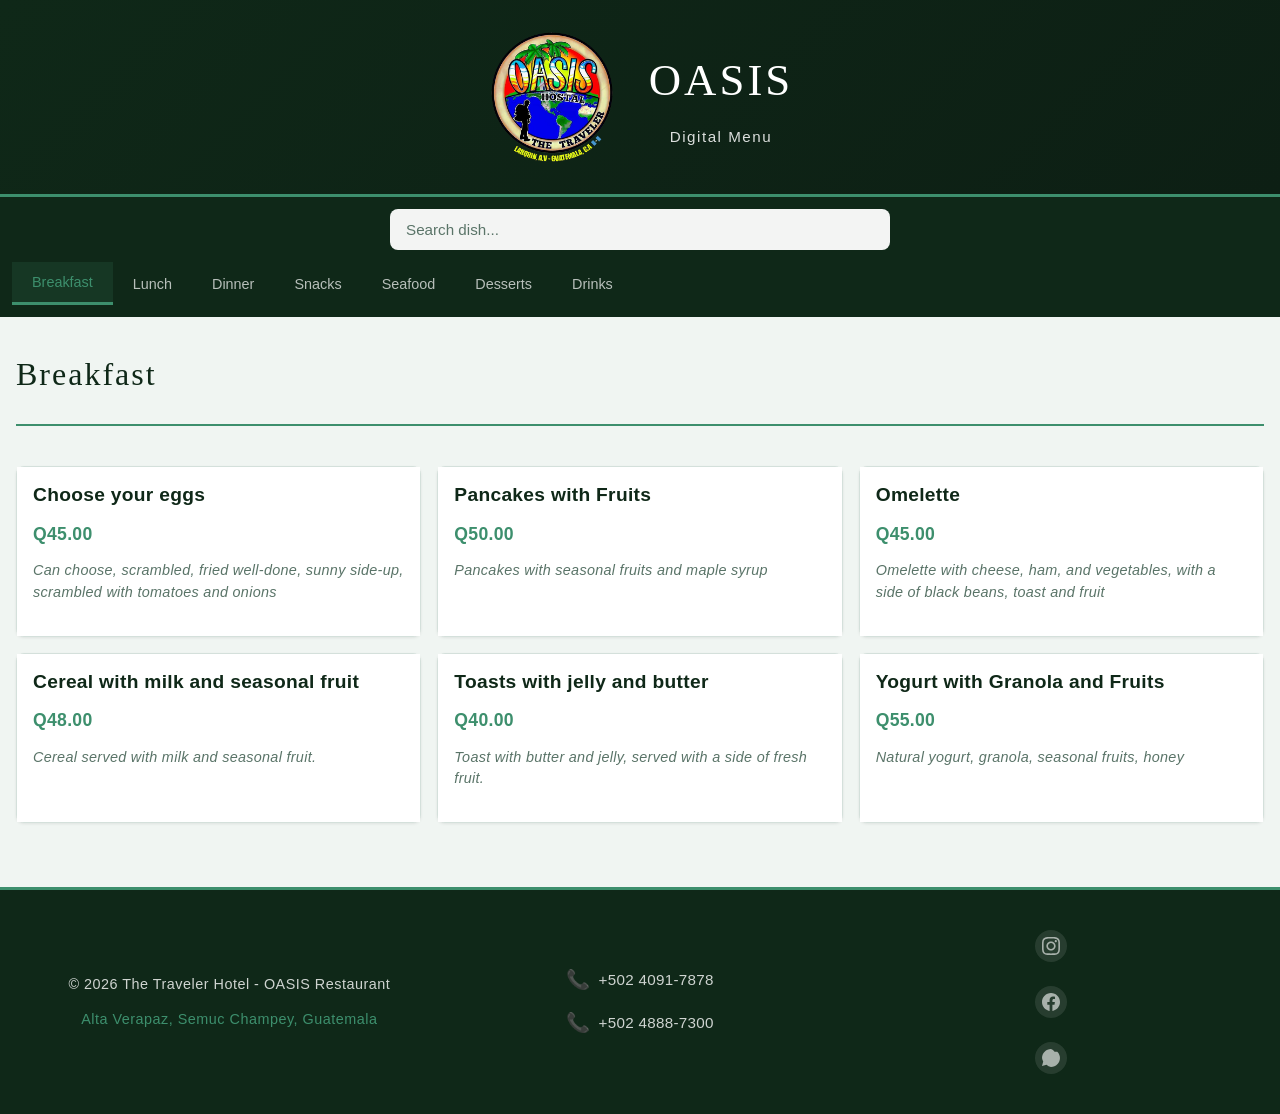
==== index.html @ aee56347 "v2 v2.1" ====
<!DOCTYPE html>
<html lang="en">
<head>
    <meta charset="UTF-8">
    <meta name="viewport" content="width=device-width, initial-scale=1.0">
    <meta name="description" content="Digital menu of the OASIS restaurant at The Traveler Hotel, Lanquín — next to Semuc Champey, Guatemala. Breakfast, lunch, dinner and beverages.">
    <meta name="theme-color" content="#0f2818">

    <!-- Open Graph -->
    <meta property="og:title" content="Digital Menu - OASIS The Traveler">
    <meta property="og:description" content="Breakfast, lunch, dinner and beverages. The Traveler Hotel, Lanquín, Guatemala — next to Semuc Champey.">
    <meta property="og:image" content="assets/branding/logo-oasis.webp">
    <meta property="og:type" content="website">
    <meta property="og:locale" content="en_GT">

    <link rel="manifest" href="manifest.json">
    <link rel="icon" type="image/webp" href="assets/branding/logo-oasis.webp">
    <link rel="apple-touch-icon" href="assets/branding/logo-oasis.webp">
    <title>Digital Menu - OASIS The Traveler | Lanquín, Guatemala</title>
    <link rel="stylesheet" href="css/styles.css">
</head>
<body>
    <!-- Header -->
    <header class="header">
        <div class="header-container">
            <div class="header-logo-section">
                <div class="logo-placeholder">
                    <img id="hotel-logo" src="assets/branding/logo-oasis.webp" alt="The Traveler Hotel" class="hotel-logo">
                </div>
                <div class="header-text">
                    <h1 class="logo">OASIS</h1>
                    <p class="tagline">Digital Menu</p>
                </div>
            </div>
        </div>
    </header>

    <!-- Category Navigation -->
    <nav class="categories-nav">
        <div class="search-container">
            <input type="search" id="search-input" class="search-input" placeholder="Search dish..." aria-label="Search menu">
            <button id="search-clear" class="search-clear" aria-label="Clear search">&times;</button>
        </div>
        <div class="categories-buttons">
            <button class="category-btn active" data-category="breakfast" title="Breakfast" aria-pressed="true">
                Breakfast
            </button>
            <button class="category-btn" data-category="lunch" title="Lunch" aria-pressed="false">
                Lunch
            </button>
            <button class="category-btn" data-category="dinner" title="Dinner" aria-pressed="false">
                Dinner
            </button>
            <button class="category-btn" data-category="snacks" title="Snacks" aria-pressed="false">
                Snacks
            </button>
            <button class="category-btn" data-category="seafood" title="Seafood" aria-pressed="false">
                Seafood
            </button>
            <button class="category-btn" data-category="desserts" title="Desserts" aria-pressed="false">
                Desserts
            </button>
            <button class="category-btn" data-category="drinks" title="Drinks" aria-pressed="false">
                Drinks
            </button>
        </div>
    </nav>

    <!-- Main Container -->
    <main class="main-container">
        <!-- Menu Section -->
        <section class="menu-section">
            <div class="menu-header">
                <h2 id="category-title">Breakfast</h2>
            </div>
            <div class="menu-items" id="menu-items-container"></div>
        </section>
    </main>

    <!-- Footer -->
    <footer class="footer">
        <div class="footer-content">
            <div class="footer-section footer-info">
                <p>&copy; 2026 The Traveler Hotel - OASIS Restaurant</p>
                <p class="footer-location">Alta Verapaz, Semuc Champey, Guatemala</p>
            </div>
            <div class="footer-section footer-contact">
                <a href="tel:+50240917878" class="contact-link">
                    <span class="contact-icon">📞</span>
                    <span>+502 4091-7878</span>
                </a>
                <a href="tel:+50248887300" class="contact-link">
                    <span class="contact-icon">📞</span>
                    <span>+502 4888-7300</span>
                </a>
            </div>
            <div class="footer-section footer-social">
                <a href="https://www.instagram.com/oasisthetraveler/" target="_blank" rel="noopener" class="social-link" title="Instagram">
                    <svg viewBox="0 0 24 24" fill="currentColor"><path d="M12 2.163c3.204 0 3.584.012 4.85.07 3.252.148 4.771 1.691 4.919 4.919.058 1.266.069 1.646.069 4.85 0 3.204-.012 3.584-.07 4.85-.149 3.225-1.664 4.771-4.919 4.919-1.266.058-1.644.07-4.85.07-3.204 0-3.584-.012-4.85-.07-3.26-.149-4.771-1.699-4.919-4.92-.058-1.265-.07-1.644-.07-4.849 0-3.204.013-3.583.07-4.849.149-3.227 1.664-4.771 4.919-4.919 1.266-.057 1.645-.069 4.849-.069zm0-2.163c-3.259 0-3.667.014-4.947.072-4.358.2-6.78 2.618-6.98 6.98-.059 1.281-.073 1.689-.073 4.948 0 3.259.014 3.668.072 4.948.2 4.358 2.618 6.78 6.98 6.98 1.281.058 1.689.072 4.948.072 3.259 0 3.668-.014 4.948-.072 4.354-.2 6.782-2.618 6.979-6.98.059-1.28.073-1.689.073-4.948 0-3.259-.014-3.667-.072-4.947-.196-4.354-2.617-6.78-6.979-6.98-1.281-.059-1.69-.073-4.949-.073zm0 5.838c-3.403 0-6.162 2.759-6.162 6.162s2.759 6.163 6.162 6.163 6.162-2.759 6.162-6.163c0-3.403-2.759-6.162-6.162-6.162zm0 10.162c-2.209 0-4-1.79-4-4 0-2.209 1.791-4 4-4s4 1.791 4 4c0 2.21-1.791 4-4 4zm6.406-11.845c-.796 0-1.441.645-1.441 1.44s.645 1.44 1.441 1.44c.795 0 1.439-.645 1.439-1.44s-.644-1.44-1.439-1.44z"/></svg>
                </a>
                <a href="https://www.facebook.com/OasisTheTraveler" target="_blank" rel="noopener" class="social-link" title="Facebook">
                    <svg viewBox="0 0 24 24" fill="currentColor"><path d="M24 12.073c0-6.627-5.373-12-12-12s-12 5.373-12 12c0 5.99 4.388 10.954 10.125 11.854v-8.385H7.078v-3.47h3.047V9.43c0-3.007 1.792-4.669 4.533-4.669 1.312 0 2.686.235 2.686.235v2.953H15.83c-1.491 0-1.956.925-1.956 1.874v2.25h3.328l-.532 3.47h-2.796v8.385C19.612 23.027 24 18.062 24 12.073z"/></svg>
                </a>
                <a href="https://wa.me/50240917878" target="_blank" rel="noopener" class="social-link" title="WhatsApp">
                    <svg viewBox="0 0 24 24" fill="currentColor"><path d="M17.472 14.382c-.297-.149-1.758-.867-2.03-.967-.273-.099-.471-.148-.67.15-.197.297-.767.966-.94 1.164-.173.199-.347.223-.644.075-.297-.15-1.255-.463-2.39-1.475-.883-.788-1.48-1.761-1.653-2.059-.173-.297-.018-.458.13-.606.134-.133.298-.347.446-.52.149-.174.198-.298.298-.497.099-.198.05-.371-.025-.52-.075-.149-.669-1.612-.916-2.207-.242-.579-.487-.5-.67-.51-.173-.008-.371-.01-.57-.01-.198 0-.52.074-.792.372-.272.297-1.04 1.016-1.04 2.479 0 1.462 1.065 2.875 1.213 3.074.149.198 2.096 3.2 5.076 4.487.709.306 1.262.489 1.694.625.712.227 1.36.195 1.871.118.571-.085 1.758-.719 2.006-1.413.248-.694.248-1.289.173-1.413-.074-.124-.272-.198-.57-.347m-5.421-7.403h-.004c-1.325 0-2.631.321-3.817.927l-.274.161-2.833-.745.758 2.758-.177.281A6.375 6.375 0 002.25 12c0 3.51 2.857 6.359 6.375 6.359 1.699 0 3.29-.659 4.487-1.864 1.197-1.205 1.864-2.837 1.864-4.495 0-3.517-2.856-6.363-6.375-6.363m8.15-1.978A9.972 9.972 0 0012.004 0C5.396 0 .043 5.354.043 11.996A11.98 11.98 0 001.635 16.759l-1.615 5.874 6.014-1.579A11.946 11.946 0 0012.004 24c6.607 0 11.96-5.354 11.96-11.995 0-3.207-1.285-6.22-3.615-8.456Z"/></svg>
                </a>
            </div>
        </div>
    </footer>

    <!-- Modal de Detalle (Lightbox) -->
    <div id="item-modal" class="modal" role="dialog" aria-modal="true" aria-labelledby="modal-name">
        <div class="modal-content">
            <button id="modal-close" class="modal-close" aria-label="Cerrar">&times;</button>
            <div class="modal-image-container">
                <img id="modal-image" class="modal-image" src="" alt="">
            </div>
            <div class="modal-body">
                <span id="modal-category" class="modal-category"></span>
                <div class="modal-header">
                    <h2 id="modal-name" class="modal-name"></h2>
                    <span id="modal-price" class="modal-price"></span>
                </div>
                <p id="modal-description" class="modal-description"></p>
            </div>
        </div>
    </div>

    <!-- Scripts -->
    <script src="js/script.js" defer></script>
    <script>
        if ('serviceWorker' in navigator) {
            window.addEventListener('load', () => {
                navigator.serviceWorker.register('sw.js', { scope: './' })
                    .catch(() => {});
            });
        }
    </script>
</body>
</html>
---- css/styles.css ----
/* ==================== Variables y Reset ==================== */
:root {
    --primary-color: #0f2818;
    --secondary-color: #3d8f6d;
    --accent-color: #2d9f5f;
    --light-bg: #f0f5f2;
    --card-bg: #ffffff;
    --dark-text: #1a2f26;
    --light-text: #5a7468;
    --border-color: #d4e0db;
    --shadow: 0 2px 8px rgba(15, 40, 24, 0.08);
    --shadow-hover: 0 8px 24px rgba(15, 40, 24, 0.12);
    --transition: all 0.3s ease;
    --spacing-unit: 1rem;
    --font-main: 'Segoe UI', -apple-system, BlinkMacSystemFont, sans-serif;
    --font-elegant: 'Georgia', 'Times New Roman', serif;
}

* {
    margin: 0;
    padding: 0;
    box-sizing: border-box;
}

html {
    scroll-behavior: smooth;
}

body {
    font-family: var(--font-main);
    line-height: 1.6;
    color: var(--dark-text);
    background-color: var(--light-bg);
    letter-spacing: 0.3px;
}

/* ==================== Header ==================== */
.header {
    background: linear-gradient(135deg, var(--primary-color) 0%, #0d1f14 100%);
    color: white;
    padding: 2rem var(--spacing-unit);
    text-align: center;
    border-bottom: 3px solid var(--secondary-color);
    position: relative;
}

.header-container {
    max-width: 1200px;
    margin: 0 auto;
}

.header-logo-section {
    display: flex;
    align-items: center;
    gap: 2rem;
    justify-content: center;
}

.logo-placeholder {
    width: 130px;
    height: 130px;
    background-color: transparent;
    border-radius: 0;
    display: flex;
    align-items: center;
    justify-content: center;
    border: none;
}

.hotel-logo {
    width: 100%;
    height: 100%;
    object-fit: contain;
    padding: 0;
}

.header-text {
    text-align: center;
}

.logo {
    font-family: var(--font-elegant);
    font-size: 2.8rem;
    font-weight: 400;
    margin-bottom: 0.5rem;
    letter-spacing: 3px;
    text-transform: uppercase;
}

.tagline {
    font-size: 0.95rem;
    font-weight: 300;
    opacity: 0.85;
    letter-spacing: 1.5px;
}

/* ==================== Navegación de Categorías ==================== */
.categories-nav {
    display: flex;
    flex-direction: column;
    gap: 0.75rem;
    padding: 0.75rem;
    background-color: var(--primary-color);
    position: sticky;
    top: 0;
    z-index: 100;
}

.search-container {
    position: relative;
    max-width: 500px;
    margin: 0 auto;
    width: 100%;
}

.search-input {
    width: 100%;
    padding: 0.75rem 2.5rem 0.75rem 1rem;
    border: none;
    border-radius: 8px;
    font-size: 0.95rem;
    background: rgba(255, 255, 255, 0.95);
    color: var(--dark-text);
    transition: var(--transition);
}

.search-input:focus {
    outline: none;
    box-shadow: 0 0 0 2px var(--secondary-color);
    background: white;
}

.search-input::placeholder {
    color: var(--light-text);
}

.search-clear {
    position: absolute;
    right: 0.5rem;
    top: 50%;
    transform: translateY(-50%);
    background: none;
    border: none;
    font-size: 1.5rem;
    color: var(--light-text);
    cursor: pointer;
    padding: 0.25rem;
    display: none;
}

.search-clear.visible {
    display: block;
}

.search-clear:hover {
    color: var(--dark-text);
}

.categories-buttons {
    display: flex;
    justify-content: flex-start;
    gap: 0;
    flex-wrap: nowrap;
    overflow-x: auto;
    -webkit-overflow-scrolling: touch;
    scrollbar-width: none;
    -ms-overflow-style: none;
}

.categories-buttons::-webkit-scrollbar {
    display: none;
}

.category-btn {
    display: flex;
    align-items: center;
    justify-content: center;
    padding: 0.75rem 1.25rem;
    border: none;
    background-color: transparent;
    color: rgba(255, 255, 255, 0.7);
    font-size: 0.9rem;
    font-weight: 500;
    cursor: pointer;
    transition: var(--transition);
    position: relative;
    flex-shrink: 0;
    white-space: nowrap;
    text-transform: capitalize;
}

.category-btn:hover {
    color: white;
    background-color: rgba(201, 169, 97, 0.15);
}

.category-btn.active {
    color: var(--secondary-color);
    background-color: rgba(61, 143, 109, 0.15);
    border-bottom: 3px solid var(--secondary-color);
}

/* ==================== Subcategorías ==================== */
.subcategories-nav {
    display: flex;
    justify-content: center;
    gap: 0.5rem;
    flex-wrap: wrap;
    margin-bottom: 2rem;
    padding: 0.5rem;
    background: white;
    border-radius: 8px;
    box-shadow: var(--shadow);
}

.subcategory-btn {
    display: flex;
    align-items: center;
    gap: 0.5rem;
    padding: 0.6rem 1rem;
    border: 1px solid var(--border-color);
    background: white;
    color: var(--dark-text);
    font-size: 0.85rem;
    font-weight: 500;
    cursor: pointer;
    border-radius: 6px;
    transition: var(--transition);
}

.subcategory-btn:hover {
    border-color: var(--secondary-color);
    background: rgba(61, 143, 109, 0.05);
}

.subcategory-btn.active {
    background: var(--secondary-color);
    color: white;
    border-color: var(--secondary-color);
}

.subcategory-icon {
    font-size: 1.1rem;
}

@media (max-width: 768px) {
    .subcategories-nav {
        gap: 0.4rem;
    }
    
    .subcategory-btn {
        padding: 0.5rem 0.75rem;
        font-size: 0.75rem;
    }
    
    .subcategory-icon {
        font-size: 1rem;
    }
}

/* ==================== Main Container ==================== */
.main-container {
    display: grid;
    grid-template-columns: 1fr;
    gap: 2rem;
    max-width: 1400px;
    margin: 2rem auto;
    padding: 0 var(--spacing-unit);
}

/* ==================== Menu Section ==================== */
.menu-section {
    flex: 1;
}

.menu-header {
    margin-bottom: 2.5rem;
    animation: slideDown 0.5s ease;
    border-bottom: 2px solid var(--secondary-color);
    padding-bottom: 1.5rem;
}

.menu-header h2 {
    font-family: var(--font-elegant);
    font-size: 2rem;
    font-weight: 400;
    color: var(--primary-color);
    letter-spacing: 2px;
}

.menu-items {
    display: grid;
    grid-template-columns: 1fr;
    gap: 0.75rem;
    animation: fadeIn 0.5s ease;
}

/* ==================== Menu Items ==================== */
.menu-item {
    background-color: var(--card-bg);
    border-radius: 6px;
    overflow: visible;
    position: relative;
    border: 1px solid var(--border-color);
    box-shadow: 0 1px 3px rgba(0,0,0,0.08);
    transition: var(--transition);
    display: flex;
    flex-direction: row;
    align-items: flex-start;
    padding: 0.6rem;
    cursor: pointer;
    gap: 0.6rem;
    width: 100%;
}

.menu-item-image {
    width: 90px;
    height: 90px;
    min-width: 90px;
    max-width: 90px;
    object-fit: cover;
    display: block;
    background-color: var(--light-bg);
    border-radius: 6px;
    cursor: pointer;
    transition: transform 0.2s ease;
    flex-shrink: 0;
}

.menu-item-image:hover {
    transform: scale(1.05);
}

.menu-item-content {
    padding: 0;
    flex: 1;
    display: flex;
    flex-direction: column;
    justify-content: flex-start;
    background: transparent;
    min-width: 0;
}

/* Desktop: Cambiar a layout vertical con grid de 2-3+ columnas */
@media (min-width: 640px) {
    .menu-items {
        grid-template-columns: repeat(2, 1fr);
        gap: 1rem;
    }

    .menu-item {
        flex-direction: column;
        padding: 0;
        border-radius: 8px;
        align-items: center;
        gap: 0;
    }

    .menu-item-image {
        width: 100%;
        height: 160px;
        min-width: auto;
        max-width: none;
        margin-bottom: 0.75rem;
        border-radius: 4px;
        flex-shrink: 1;
    }

    .menu-item-content {
        padding: 0.75rem;
        background: white;
        width: 100%;
        text-align: left;
    }
}

@media (min-width: 1024px) {
    .menu-items {
        grid-template-columns: repeat(3, 1fr);
    }

    .menu-item-image {
        height: 200px;
    }

    .menu-item-content {
        padding: 1rem;
    }
}

.menu-item::before {
    display: none;
}

.menu-item:hover {
    background-color: rgba(61, 143, 109, 0.05);
    box-shadow: var(--shadow-hover);
}

.menu-item:active {
    transform: scale(0.98);
}

@media (min-width: 1024px) {
    .menu-item::before {
        content: '';
        display: block;
        position: absolute;
        top: 0;
        left: 0;
        right: 0;
        height: 3px;
        background: var(--secondary-color);
        transform: scaleX(0);
        transform-origin: left;
        transition: transform 0.3s ease;
        z-index: 1;
    }

    .menu-item:hover {
        transform: translateY(-4px);
        background-color: var(--card-bg);
    }

    .menu-item:hover::before {
        transform: scaleX(1);
    }

    .menu-item:active {
        transform: none;
    }
}

.menu-item-header {
    display: flex;
    flex-direction: column;
    align-items: flex-start;
    margin-bottom: 0.5rem;
    gap: 0.25rem;
}

@media (min-width: 1024px) {
    .menu-item-header {
        justify-content: space-between;
        align-items: start;
        margin-bottom: 0.75rem;
    }
}

.menu-item-name {
    font-size: 1rem;
    font-weight: 600;
    color: var(--primary-color);
    margin-bottom: 0.25rem;
    display: block;
    line-height: 1.3;
    word-break: break-word;
}

@media (min-width: 1024px) {
    .menu-item-name {
        font-size: 1.2rem;
        margin-bottom: 0.5rem;
    }
}

.menu-item-price {
    font-size: 0.95rem;
    font-weight: 700;
    color: var(--secondary-color);
    white-space: nowrap;
}

@media (min-width: 1024px) {
    .menu-item-price {
        font-size: 1.1rem;
    }
}

.menu-item-description {
    font-size: 0.9rem;
    color: var(--light-text);
    margin-bottom: 1rem;
    font-style: italic;
    line-height: 1.5;
    display: none;
}

/* Mostrar descripción en desktop */
@media (min-width: 1024px) {
    .menu-item-description {
        display: block;
    }
}

.menu-category-tag {
    display: inline-block;
    font-size: 0.7rem;
    text-transform: uppercase;
    letter-spacing: 1px;
    color: var(--secondary-color);
    background: rgba(61, 143, 109, 0.1);
    padding: 0.25rem 0.5rem;
    border-radius: 4px;
    margin-bottom: 0.5rem;
}

.btn-clear-search {
    margin-top: 1rem;
    padding: 0.75rem 1.5rem;
    background: var(--primary-color);
    color: white;
    border: none;
    border-radius: 8px;
    font-size: 0.9rem;
    cursor: pointer;
    transition: var(--transition);
}

.btn-clear-search:hover {
    background: #0d1f14;
}



/* ==================== Footer ==================== */
.footer {
    background-color: var(--primary-color);
    color: rgba(255, 255, 255, 0.8);
    text-align: center;
    padding: 2.5rem var(--spacing-unit);
    margin-top: 4rem;
    border-top: 3px solid var(--secondary-color);
}

.footer-content {
    max-width: 1200px;
    margin: 0 auto;
    display: grid;
    grid-template-columns: repeat(auto-fit, minmax(250px, 1fr));
    gap: 2rem;
    align-items: center;
}

.footer-section {
    display: flex;
    flex-direction: column;
    align-items: center;
    gap: 0.75rem;
}

.footer-info p {
    margin: 0;
    font-size: 0.9rem;
    letter-spacing: 0.5px;
}

.footer-location {
    color: var(--secondary-color);
    font-size: 0.85rem;
}

.contact-link {
    display: flex;
    align-items: center;
    gap: 0.5rem;
    color: inherit;
    text-decoration: none;
    transition: var(--transition);
    font-size: 0.95rem;
    font-weight: 500;
}

.contact-link:hover {
    color: var(--secondary-color);
}

.contact-icon {
    font-size: 1.2rem;
}

.footer-social {
    display: flex;
    justify-content: center;
    gap: 1.5rem;
}

.social-link {
    width: 32px;
    height: 32px;
    display: flex;
    align-items: center;
    justify-content: center;
    color: rgba(255, 255, 255, 0.6);
    transition: var(--transition);
    border-radius: 50%;
    background-color: rgba(255, 255, 255, 0.1);
}

.social-link:hover {
    color: var(--secondary-color);
    background-color: rgba(61, 143, 109, 0.3);
    transform: translateY(-3px);
}

.social-link svg {
    width: 18px;
    height: 18px;
}

/* ==================== Animaciones ==================== */
@keyframes slideDown {
    from {
        opacity: 0;
        transform: translateY(-20px);
    }
    to {
        opacity: 1;
        transform: translateY(0);
    }
}

@keyframes fadeIn {
    from {
        opacity: 0;
    }
    to {
        opacity: 1;
    }
}

/* ==================== Responsive Design ==================== */
@media (max-width: 1024px) {
    .main-container {
        grid-template-columns: 1fr;
    }
}

@media (max-width: 768px) {
    .header {
        padding: 1.5rem 1rem;
    }

    .header-logo-section {
        gap: 1rem;
    }

    .logo-placeholder {
        width: 100px;
        height: 100px;
    }

    .logo {
        font-size: 2rem;
    }

    .tagline {
        font-size: 0.9rem;
    }

    .footer-content {
        grid-template-columns: 1fr;
        gap: 1.5rem;
    }

    .footer-social {
        gap: 1rem;
    }

    .categories-nav {
        gap: 0;
    }

    .category-btn {
        padding: 0.75rem 1rem;
        font-size: 0.85rem;
    }

    .menu-items {
        grid-template-columns: 1fr;
        gap: 1rem;
    }

    .menu-item {
        padding: 0.75rem;
        flex-direction: row;
    }

    .menu-item-image {
        width: 90px;
        height: 90px;
        min-width: 90px;
        margin-right: 1rem;
        margin-bottom: 0;
    }

    .menu-item-content {
        padding: 0.5rem;
    }

    .menu-item-name {
        font-size: 1.1rem;
    }

    .menu-item-price {
        font-size: 1rem;
    }

    .main-container {
        margin: 1rem auto;
        padding: 0 0.5rem;
    }

    .menu-header h2 {
        font-size: 1.5rem;
    }
}

@media (max-width: 480px) {
    .header {
        padding: 1.5rem 1rem;
    }

    .logo {
        font-size: 1.5rem;
    }

    .tagline {
        font-size: 0.85rem;
    }

    .categories-nav {
        gap: 0;
        padding: 0;
    }

    .category-btn {
        padding: 0.75rem 0.5rem;
        font-size: 0.8rem;
    }

    .menu-header h2 {
        font-size: 1.3rem;
    }

    .menu-items {
        grid-template-columns: 1fr;
    }

    .menu-item {
        padding: 0.75rem;
        flex-direction: row;
        align-items: flex-start;
    }

    .menu-item-image {
        width: 90px;
        height: 90px;
        min-width: 90px;
        margin-right: 0.75rem;
        margin-bottom: 0;
        border-radius: 4px;
    }

    .menu-item-name {
        font-size: 0.95rem;
    }

    .menu-item-price {
        font-size: 0.85rem;
    }

    .menu-item-content {
        padding: 0.25rem;
    }

    .footer {
        padding: 1.5rem 0.5rem;
    }
}

/* ==================== Skeleton Loader ==================== */
@keyframes shimmer {
    0%   { background-position: -600px 0; }
    100% { background-position: 600px 0; }
}

.skeleton {
    background: linear-gradient(90deg, #e0e0e0 25%, #f0f0f0 50%, #e0e0e0 75%);
    background-size: 600px 100%;
    animation: shimmer 1.4s infinite linear;
    border-radius: 4px;
}

.skeleton-card {
    background: var(--card-bg);
    border: 1px solid var(--border-color);
    box-shadow: var(--shadow);
    overflow: hidden;
    display: flex;
    flex-direction: column;
}

.skeleton-img {
    width: 100%;
    height: 200px;
    border-radius: 0;
}

.skeleton-body {
    padding: 1.75rem;
    display: flex;
    flex-direction: column;
    gap: 0.75rem;
}

.skeleton-title {
    height: 20px;
    width: 65%;
}

.skeleton-line {
    height: 14px;
    width: 100%;
}

.skeleton-line.short {
    width: 40%;
}

/* ==================== Modal ==================== */
.modal {
    display: none !important;
    position: fixed;
    inset: 0;
    background-color: rgba(0, 0, 0, 0.92);
    z-index: 1000;
    align-items: center;
    justify-content: center;
    padding: 1rem;
    backdrop-filter: blur(8px);
    overflow-y: auto;
}

.modal.active {
    display: flex !important;
    animation: fadeIn 0.2s ease;
}

body.modal-open {
    overflow: hidden;
}

.modal-content {
    background: transparent;
    box-shadow: none;
    max-width: 90vw;
    max-width: min(600px, 90vw);
    display: flex;
    flex-direction: column;
    align-items: center;
    width: 100%;
    position: relative;
    overflow: visible;
}

.modal-close {
    position: absolute;
    top: 1rem;
    right: 1rem;
    width: 40px;
    height: 40px;
    border: none;
    background-color: rgba(255, 255, 255, 0.15);
    color: white;
    font-size: 1.8rem;
    line-height: 1;
    border-radius: 50%;
    cursor: pointer;
    z-index: 20;
    display: flex;
    align-items: center;
    justify-content: center;
    transition: var(--transition);
}

.modal-close:hover {
    background-color: rgba(255, 255, 255, 0.3);
    transform: scale(1.1);
}

.modal-image-container {
    display: flex;
    align-items: center;
    justify-content: center;
    width: 100%;
    padding: 0;
}

.modal-image {
    width: auto;
    max-width: 100%;
    height: auto;
    max-height: 75vh;
    object-fit: contain;
    border-radius: 8px;
    box-shadow: 0 10px 40px rgba(0, 0, 0, 0.5);
    display: block;
    margin-bottom: 1rem;
    animation: zoomIn 0.3s ease;
}

@keyframes zoomIn {
    from {
        opacity: 0;
        transform: scale(0.8);
    }
    to {
        opacity: 1;
        transform: scale(1);
    }
}

.modal-body {
    width: 100%;
    text-align: center;
    padding: 1.5rem 0.5rem;
    color: white;
}

.modal-header {
    display: flex;
    flex-direction: column;
    align-items: center;
    gap: 0.5rem;
    margin-bottom: 1rem;
}

.modal-category {
    display: inline-block;
    font-size: 0.7rem;
    text-transform: uppercase;
    letter-spacing: 1px;
    color: #d4af37;
    background: rgba(212, 175, 55, 0.15);
    padding: 0.25rem 0.75rem;
    border-radius: 4px;
    margin-bottom: 0.5rem;
}

.modal-category:empty {
    display: none;
}

.modal-name {
    font-family: var(--font-elegant);
    font-size: 1.8rem;
    font-weight: 400;
    color: white;
    letter-spacing: 1px;
}

.modal-price {
    font-size: 1.4rem;
    font-weight: 700;
    color: #d4af37;
}

.modal-description {
    font-size: 1rem;
    color: #cccccc;
    font-style: normal;
    max-width: 400px;
    margin: 0 auto;
    line-height: 1.6;
}

@keyframes slideUp {
    from {
        opacity: 0;
        transform: translateY(20px);
    }
    to {
        opacity: 1;
        transform: translateY(0);
    }
}

@media (max-width: 768px) {
    .modal-image {
        max-height: 60vh;
        border-radius: 6px;
    }
    
    .modal-name {
        font-size: 1.5rem;
    }
    
    .modal-price {
        font-size: 1.2rem;
    }
    
    .modal-description {
        font-size: 0.95rem;
    }
}

@media (max-width: 480px) {
    .modal-close {
        top: 0.75rem;
        right: 0.75rem;
        width: 36px;
        height: 36px;
        font-size: 1.5rem;
    }
    
    .modal-image-container {
        padding: 0 0.5rem;
    }
    
    .modal-image {
        max-height: 50vh;
    }
    
    .modal-body {
        padding: 1rem 0.5rem;
    }
    
    .modal-name {
        font-size: 1.3rem;
    }
    
    .modal-price {
        font-size: 1.1rem;
    }
    
    .modal-description {
        font-size: 0.9rem;
    }
}

    .modal-image {
        max-height: 60vh;
    }

    .modal-name {
        font-size: 1.5rem;
    }

    .modal-price {
        font-size: 1.2rem;
    }


/* ==================== Estados Especiales ==================== */
.loading {
    opacity: 0.6;
    pointer-events: none;
}

.empty-state {
    text-align: center;
    padding: 3rem 1rem;
    color: #999;
}

.empty-state p {
    font-size: 1.1rem;
    margin-bottom: 1rem;
}

/* ==================== Loading State ==================== */
.loading-state {
    display: flex;
    flex-direction: column;
    align-items: center;
    justify-content: center;
    padding: 3rem;
    gap: 1rem;
}

.loader {
    width: 40px;
    height: 40px;
    border: 3px solid var(--border-color);
    border-top-color: var(--secondary-color);
    border-radius: 50%;
    animation: spin 0.8s linear infinite;
}

@keyframes spin {
    to { transform: rotate(360deg); }
}

/* ==================== Offline Banner ==================== */
.offline-banner {
    position: fixed;
    top: 0;
    left: 0;
    right: 0;
    background: linear-gradient(135deg, #f59e0b 0%, #d97706 100%);
    color: white;
    text-align: center;
    padding: 0.75rem;
    font-weight: 500;
    z-index: 1001;
    box-shadow: 0 2px 8px rgba(0, 0, 0, 0.15);
    animation: slideDown 0.3s ease;
}

.offline-indicator {
    background: #fef3c7;
    color: #92400e;
    padding: 0.75rem 1rem;
    text-align: center;
    border-radius: 8px;
    margin-bottom: 1rem;
    font-weight: 500;
}

/* ==================== Reduced Motion ==================== */
@media (prefers-reduced-motion: reduce) {
    *, *::before, *::after {
        animation-duration: 0.01ms !important;
        animation-iteration-count: 1 !important;
        transition-duration: 0.01ms !important;
    }
}
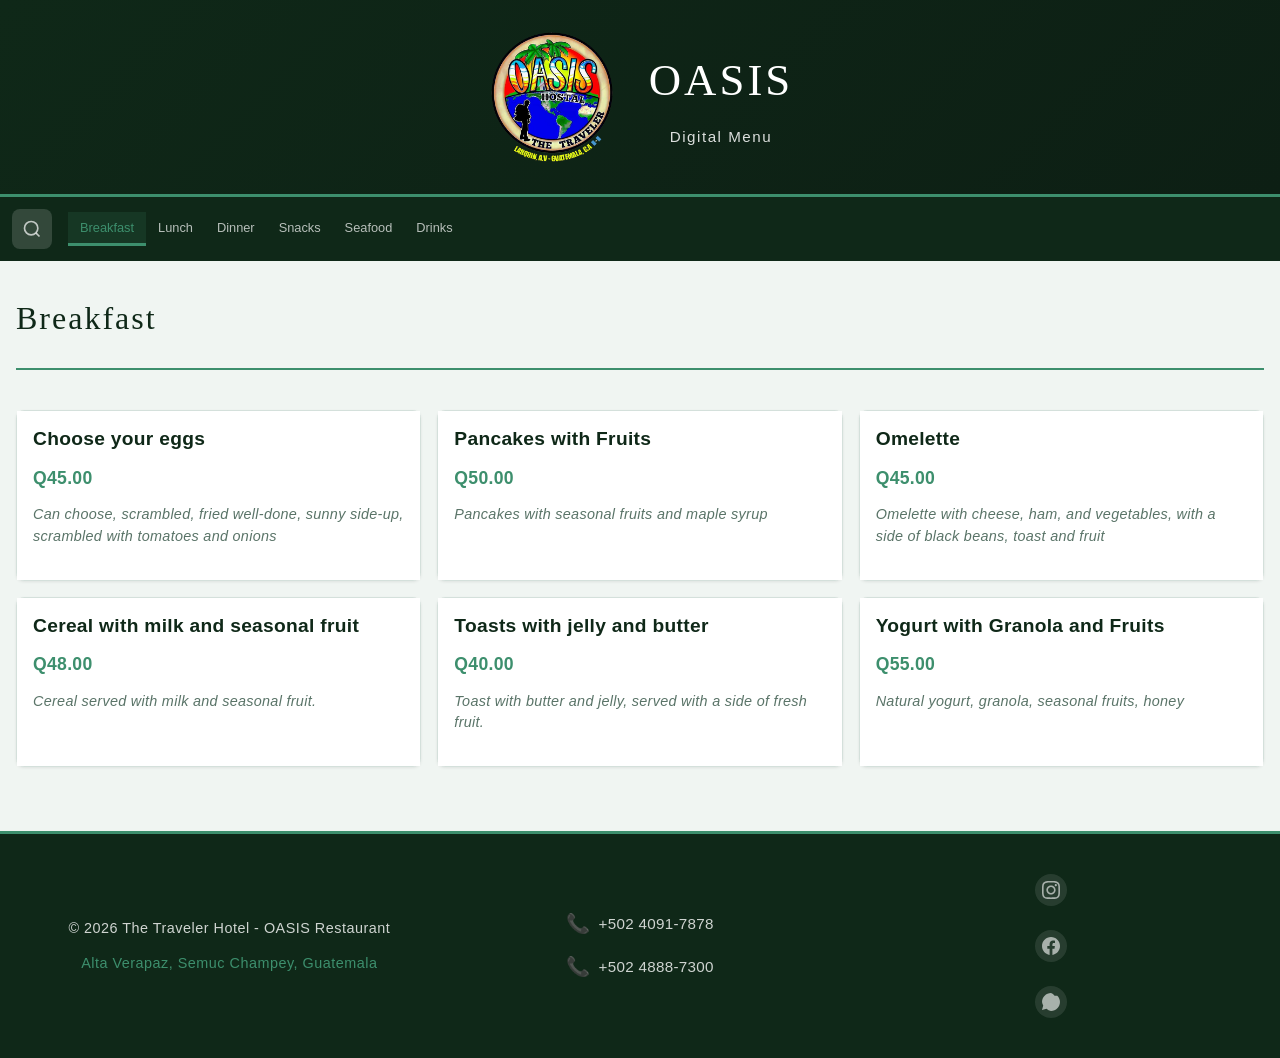
==== commit c57a4f42: "Replace repo with local MENUQROASIS version Co-authored-by: Copilot <223556219+Copilot@users.noreply" ====
--- a/index.html
+++ b/index.html
@@ -37,7 +37,12 @@
 
     <!-- Category Navigation -->
     <nav class="categories-nav">
-        <div class="search-container">
+        <button id="search-toggle" class="search-toggle" aria-label="Search">
+            <svg class="search-icon" viewBox="0 0 24 24" fill="none" stroke="currentColor" stroke-width="2">
+                <circle cx="11" cy="11" r="8"/><path d="m21 21-4.35-4.35"/>
+            </svg>
+        </button>
+        <div id="search-container" class="search-container">
             <input type="search" id="search-input" class="search-input" placeholder="Search dish..." aria-label="Search menu">
             <button id="search-clear" class="search-clear" aria-label="Clear search">&times;</button>
         </div>
@@ -57,9 +62,7 @@
             <button class="category-btn" data-category="seafood" title="Seafood" aria-pressed="false">
                 Seafood
             </button>
-            <button class="category-btn" data-category="desserts" title="Desserts" aria-pressed="false">
-                Desserts
-            </button>
+            
             <button class="category-btn" data-category="drinks" title="Drinks" aria-pressed="false">
                 Drinks
             </button>
--- a/css/styles.css
+++ b/css/styles.css
@@ -97,28 +97,85 @@
 /* ==================== Navegación de Categorías ==================== */
 .categories-nav {
     display: flex;
-    flex-direction: column;
-    gap: 0.75rem;
+    flex-direction: row;
+    align-items: center;
+    flex-wrap: nowrap; /* Evita que las categorías se envuelvan en mobile */
+    gap: 0.5rem;
     padding: 0.75rem;
     background-color: var(--primary-color);
     position: sticky;
     top: 0;
     z-index: 100;
+    overflow-x: auto;
+    -webkit-overflow-scrolling: touch;
+    white-space: nowrap;
+    scrollbar-width: none;
+    -ms-overflow-style: none;
+}
+
+.categories-nav > * {
+    flex-shrink: 0;
+}
+
+.categories-nav::-webkit-scrollbar {
+    display: none;
+}
+
+.search-toggle {
+    display: flex;
+    align-items: center;
+    justify-content: center;
+    width: 40px;
+    height: 40px;
+    min-width: 40px;
+    border: none;
+    border-radius: 8px;
+    background: rgba(255, 255, 255, 0.15);
+    color: rgba(255, 255, 255, 0.7);
+    cursor: pointer;
+    transition: all 0.2s ease;
+}
+
+.search-toggle:hover {
+    background: rgba(255, 255, 255, 0.25);
+    color: white;
+}
+
+.search-toggle.active {
+    background: rgba(255, 255, 255, 0.95);
+    color: var(--primary-color);
+}
+
+.search-icon {
+    width: 20px;
+    height: 20px;
+    transition: transform 0.3s ease;
+}
+
+.search-toggle.active .search-icon {
+    transform: rotate(90deg);
 }
 
 .search-container {
     position: relative;
-    max-width: 500px;
-    margin: 0 auto;
-    width: 100%;
+    width: 0;
+    overflow: hidden;
+    opacity: 0;
+    transition: all 0.3s ease;
+}
+
+.search-container.expanded {
+    width: 140px;
+    opacity: 1;
+    margin-right: 0.5rem;
 }
 
 .search-input {
     width: 100%;
-    padding: 0.75rem 2.5rem 0.75rem 1rem;
+    padding: 0.5rem 2rem 0.5rem 0.75rem;
     border: none;
     border-radius: 8px;
-    font-size: 0.95rem;
+    font-size: 0.85rem;
     background: rgba(255, 255, 255, 0.95);
     color: var(--dark-text);
     transition: var(--transition);
@@ -158,35 +215,26 @@
 
 .categories-buttons {
     display: flex;
-    justify-content: flex-start;
     gap: 0;
-    flex-wrap: nowrap;
-    overflow-x: auto;
-    -webkit-overflow-scrolling: touch;
-    scrollbar-width: none;
-    -ms-overflow-style: none;
-}
-
-.categories-buttons::-webkit-scrollbar {
-    display: none;
 }
 
 .category-btn {
     display: flex;
     align-items: center;
     justify-content: center;
-    padding: 0.75rem 1.25rem;
+    padding: 0.5rem 0.75rem;
     border: none;
     background-color: transparent;
     color: rgba(255, 255, 255, 0.7);
-    font-size: 0.9rem;
+    font-size: 0.8rem;
     font-weight: 500;
     cursor: pointer;
-    transition: var(--transition);
+    transition: all 0.25s ease;
     position: relative;
     flex-shrink: 0;
     white-space: nowrap;
     text-transform: capitalize;
+    border-bottom: 3px solid transparent;
 }
 
 .category-btn:hover {
@@ -197,7 +245,8 @@
 .category-btn.active {
     color: var(--secondary-color);
     background-color: rgba(61, 143, 109, 0.15);
-    border-bottom: 3px solid var(--secondary-color);
+    border-bottom-color: var(--secondary-color);
+    transition: all 0.25s ease;
 }
 
 /* ==================== Subcategorías ==================== */
@@ -292,7 +341,11 @@
     display: grid;
     grid-template-columns: 1fr;
     gap: 0.75rem;
-    animation: fadeIn 0.5s ease;
+}
+
+.menu-item.animate-in {
+    animation: slideUp 0.4s ease forwards;
+    opacity: 0;
 }
 
 /* ==================== Menu Items ==================== */
@@ -629,6 +682,17 @@
     }
 }
 
+@keyframes slideUp {
+    from {
+        opacity: 0;
+        transform: translateY(15px);
+    }
+    to {
+        opacity: 1;
+        transform: translateY(0);
+    }
+}
+
 /* ==================== Responsive Design ==================== */
 @media (max-width: 1024px) {
     .main-container {
@@ -672,8 +736,27 @@
     }
 
     .category-btn {
-        padding: 0.75rem 1rem;
+        padding: 0.6rem 0.85rem;
         font-size: 0.85rem;
+    }
+
+    .search-container.expanded {
+        width: 180px;
+    }
+
+    .search-container {
+        width: 0;
+    }
+
+    .search-toggle {
+        width: 36px;
+        height: 36px;
+        min-width: 36px;
+    }
+
+    .search-icon {
+        width: 18px;
+        height: 18px;
     }
 
     .menu-items {
@@ -731,12 +814,27 @@
 
     .categories-nav {
         gap: 0;
-        padding: 0;
+        padding: 0.5rem;
     }
 
     .category-btn {
-        padding: 0.75rem 0.5rem;
-        font-size: 0.8rem;
+        padding: 0.5rem 0.6rem;
+        font-size: 0.75rem;
+    }
+
+    .search-toggle {
+        width: 34px;
+        height: 34px;
+        min-width: 34px;
+    }
+
+    .search-icon {
+        width: 16px;
+        height: 16px;
+    }
+
+    .search-container.expanded {
+        width: 120px;
     }
 
     .menu-header h2 {
@@ -1039,18 +1137,6 @@
     }
 }
 
-    .modal-image {
-        max-height: 60vh;
-    }
-
-    .modal-name {
-        font-size: 1.5rem;
-    }
-
-    .modal-price {
-        font-size: 1.2rem;
-    }
-
 
 /* ==================== Estados Especiales ==================== */
 .loading {
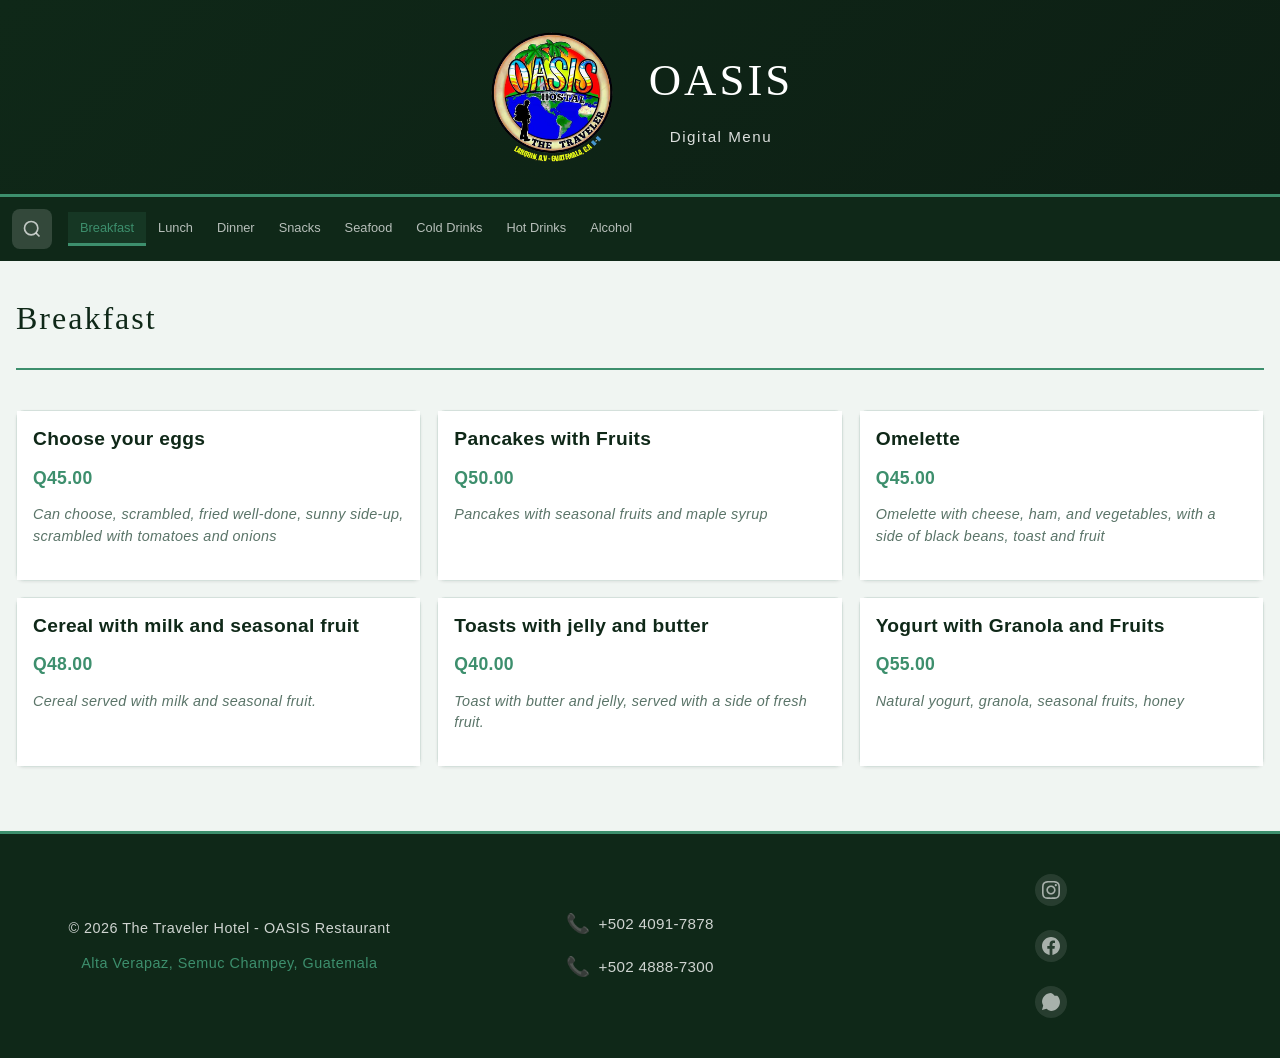
==== commit a12800a6: "v3" ====
--- a/index.html
+++ b/index.html
@@ -63,8 +63,14 @@
                 Seafood
             </button>
             
-            <button class="category-btn" data-category="drinks" title="Drinks" aria-pressed="false">
-                Drinks
+            <button class="category-btn" data-category="cold-drinks" title="Cold Drinks" aria-pressed="false">
+                Cold Drinks
+            </button>
+            <button class="category-btn" data-category="hot-drinks" title="Hot Drinks" aria-pressed="false">
+                Hot Drinks
+            </button>
+            <button class="category-btn" data-category="alcohol" title="Alcohol" aria-pressed="false">
+                Alcohol
             </button>
         </div>
     </nav>
@@ -133,9 +139,23 @@
     <script src="js/script.js" defer></script>
     <script>
         if ('serviceWorker' in navigator) {
+            let isRefreshing = false;
+
+            navigator.serviceWorker.addEventListener('controllerchange', () => {
+                if (isRefreshing) {
+                    return;
+                }
+
+                isRefreshing = true;
+                window.location.reload();
+            });
+
             window.addEventListener('load', () => {
                 navigator.serviceWorker.register('sw.js', { scope: './' })
-                    .catch(() => {});
+                    .then((registration) => registration.update())
+                    .catch((error) => {
+                        console.error('Service worker registration failed:', error);
+                    });
             });
         }
     </script>
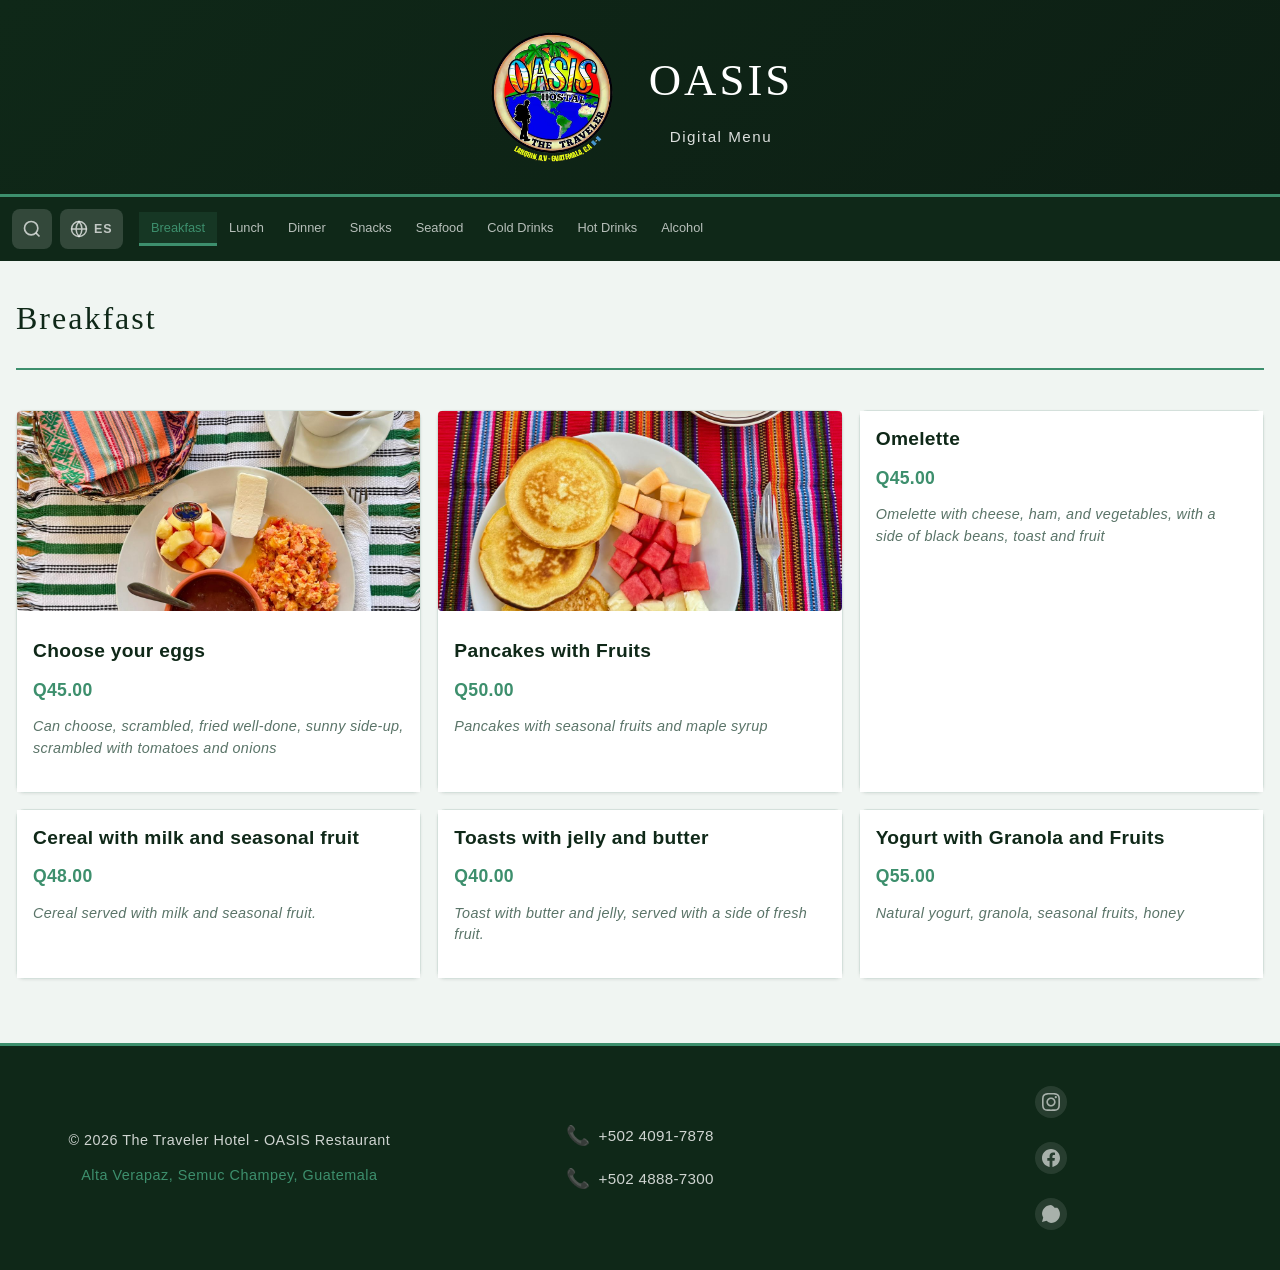
==== commit 21e3f944: "language" ====
--- a/index.html
+++ b/index.html
@@ -41,6 +41,13 @@
             <svg class="search-icon" viewBox="0 0 24 24" fill="none" stroke="currentColor" stroke-width="2">
                 <circle cx="11" cy="11" r="8"/><path d="m21 21-4.35-4.35"/>
             </svg>
+        </button>
+        <button id="lang-btn" class="lang-btn" aria-label="Switch language">
+            <svg class="lang-icon" viewBox="0 0 24 24" fill="none" stroke="currentColor" stroke-width="2">
+                <circle cx="12" cy="12" r="10"/>
+                <path d="M2 12h20M12 2a15.3 15.3 0 0 1 4 10 15.3 15.3 0 0 1-4 10 15.3 15.3 0 0 1-4-10 15.3 15.3 0 0 1 4-10z"/>
+            </svg>
+            <span class="lang-label">ES</span>
         </button>
         <div id="search-container" class="search-container">
             <input type="search" id="search-input" class="search-input" placeholder="Search dish..." aria-label="Search menu">
@@ -135,6 +142,12 @@
         </div>
     </div>
 
+    <!-- Update Notification -->
+    <div id="update-banner" class="update-banner" hidden>
+        <span>New version available</span>
+        <button id="update-btn">Update</button>
+    </div>
+
     <!-- Scripts -->
     <script src="js/script.js" defer></script>
     <script>
--- a/css/styles.css
+++ b/css/styles.css
@@ -47,6 +47,39 @@
 .header-container {
     max-width: 1200px;
     margin: 0 auto;
+    position: relative;
+}
+
+/* ==================== Botón de Idioma ==================== */
+.lang-btn {
+    display: flex;
+    align-items: center;
+    gap: 0.35rem;
+    padding: 0 0.65rem;
+    height: 40px;
+    min-width: 40px;
+    border: none;
+    border-radius: 8px;
+    background: rgba(255, 255, 255, 0.15);
+    color: rgba(255, 255, 255, 0.7);
+    font-size: 0.78rem;
+    font-weight: 600;
+    letter-spacing: 1px;
+    text-transform: uppercase;
+    cursor: pointer;
+    transition: all 0.2s ease;
+    flex-shrink: 0;
+}
+
+.lang-btn:hover {
+    background: rgba(255, 255, 255, 0.25);
+    color: white;
+}
+
+.lang-icon {
+    width: 18px;
+    height: 18px;
+    flex-shrink: 0;
 }
 
 .header-logo-section {
@@ -249,64 +282,6 @@
     transition: all 0.25s ease;
 }
 
-/* ==================== Subcategorías ==================== */
-.subcategories-nav {
-    display: flex;
-    justify-content: center;
-    gap: 0.5rem;
-    flex-wrap: wrap;
-    margin-bottom: 2rem;
-    padding: 0.5rem;
-    background: white;
-    border-radius: 8px;
-    box-shadow: var(--shadow);
-}
-
-.subcategory-btn {
-    display: flex;
-    align-items: center;
-    gap: 0.5rem;
-    padding: 0.6rem 1rem;
-    border: 1px solid var(--border-color);
-    background: white;
-    color: var(--dark-text);
-    font-size: 0.85rem;
-    font-weight: 500;
-    cursor: pointer;
-    border-radius: 6px;
-    transition: var(--transition);
-}
-
-.subcategory-btn:hover {
-    border-color: var(--secondary-color);
-    background: rgba(61, 143, 109, 0.05);
-}
-
-.subcategory-btn.active {
-    background: var(--secondary-color);
-    color: white;
-    border-color: var(--secondary-color);
-}
-
-.subcategory-icon {
-    font-size: 1.1rem;
-}
-
-@media (max-width: 768px) {
-    .subcategories-nav {
-        gap: 0.4rem;
-    }
-    
-    .subcategory-btn {
-        padding: 0.5rem 0.75rem;
-        font-size: 0.75rem;
-    }
-    
-    .subcategory-icon {
-        font-size: 1rem;
-    }
-}
-
 /* ==================== Main Container ==================== */
 .main-container {
     display: grid;
@@ -341,6 +316,30 @@
     display: grid;
     grid-template-columns: 1fr;
     gap: 0.75rem;
+}
+
+/* ==================== Section Header (subsection divider) ==================== */
+.menu-section-header {
+    grid-column: 1 / -1;
+    display: flex;
+    align-items: center;
+    gap: 0.75rem;
+    font-size: 1rem;
+    font-weight: 700;
+    letter-spacing: 0.08em;
+    text-transform: uppercase;
+    color: var(--secondary-color, #3d8f6d);
+    margin-top: 0.5rem;
+    padding: 0.4rem 0 0.25rem;
+}
+
+.menu-section-header::before,
+.menu-section-header::after {
+    content: '';
+    flex: 1;
+    height: 2px;
+    background: linear-gradient(to right, transparent, var(--secondary-color, #3d8f6d), transparent);
+    opacity: 0.4;
 }
 
 .menu-item.animate-in {
@@ -632,6 +631,16 @@
     font-size: 1.2rem;
 }
 
+.footer-contact {
+    align-items: flex-start;
+    justify-self: center;
+    text-align: left;
+}
+
+.footer-contact .contact-link {
+    width: 100%;
+}
+
 .footer-social {
     display: flex;
     justify-content: center;
@@ -729,6 +738,11 @@
 
     .footer-social {
         gap: 1rem;
+    }
+
+    .footer-contact {
+        align-items: center;
+        text-align: center;
     }
 
     .categories-nav {
@@ -1073,7 +1087,7 @@
     line-height: 1.6;
 }
 
-@keyframes slideUp {
+@keyframes bannerSlideUp {
     from {
         opacity: 0;
         transform: translateY(20px);
@@ -1212,3 +1226,47 @@
         transition-duration: 0.01ms !important;
     }
 }
+
+/* ==================== Update Banner ==================== */
+.update-banner {
+    position: fixed;
+    bottom: 1rem;
+    left: 50%;
+    transform: translateX(-50%);
+    background: var(--secondary-color);
+    color: white;
+    padding: 0.75rem 1.25rem;
+    border-radius: 8px;
+    display: flex;
+    align-items: center;
+    gap: 0.75rem;
+    box-shadow: 0 4px 12px rgba(0, 0, 0, 0.15);
+    z-index: 1002;
+    animation: bannerSlideUp 0.3s ease;
+}
+
+.update-banner[hidden] {
+    display: none;
+}
+
+.update-banner span {
+    font-size: 0.9rem;
+    font-weight: 500;
+}
+
+.update-banner button {
+    background: white;
+    color: var(--secondary-color);
+    border: none;
+    padding: 0.4rem 0.75rem;
+    border-radius: 6px;
+    font-size: 0.85rem;
+    font-weight: 600;
+    cursor: pointer;
+    transition: all 0.2s ease;
+}
+
+.update-banner button:hover {
+    background: var(--primary-color);
+    color: white;
+}
